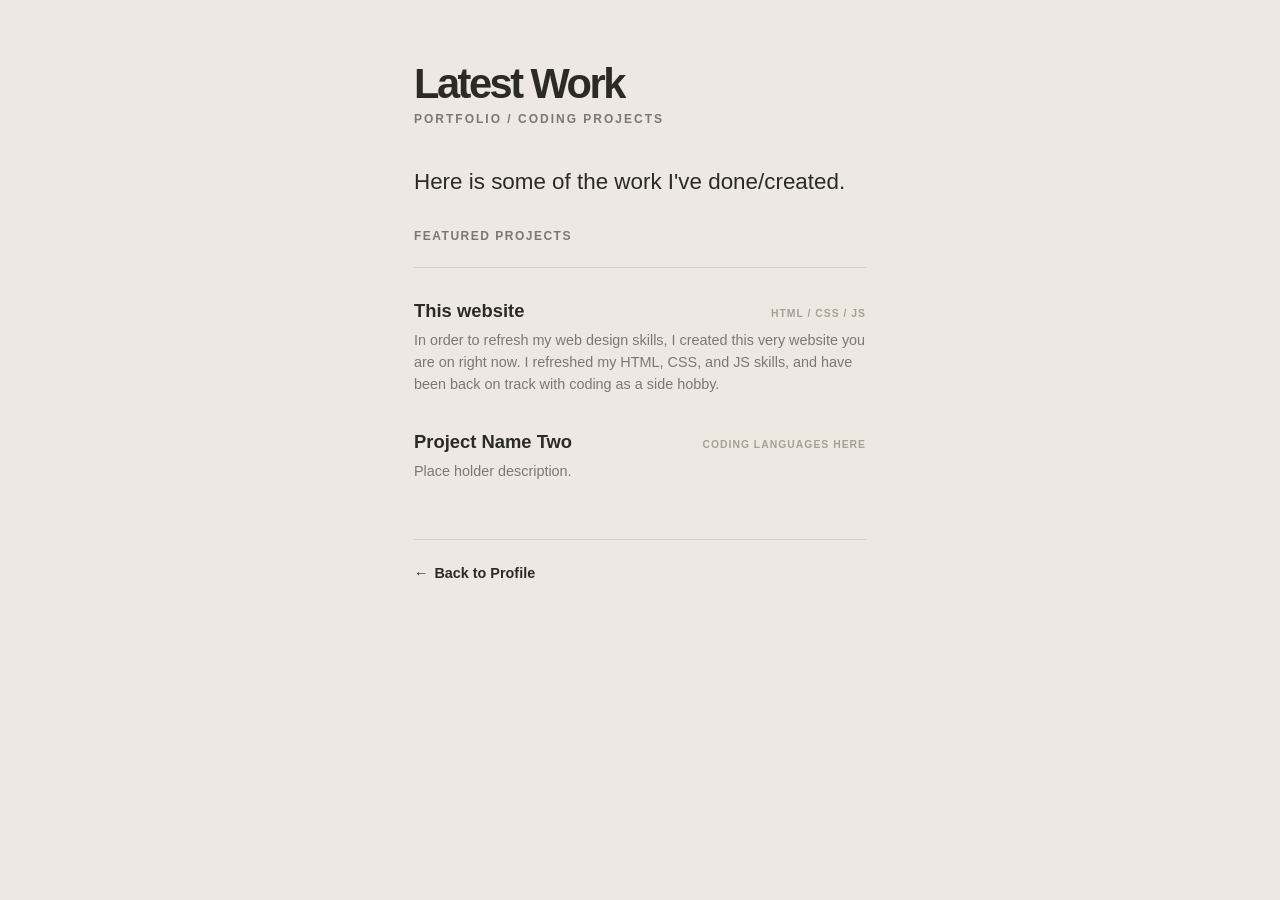
==== index2.html @ 0f755834 "Add files via upload" ====
<!DOCTYPE html>
<html lang="en">
<head>
    <meta charset="UTF-8">
    <meta name="viewport" content="width=device-width, initial-scale=1.0">
    <title>Krish's Latest Work</title>
    <link rel="stylesheet" href="index2.css">
</head>
<body>
    <header>
        <h1>Latest Work</h1>
        <h2>Portfolio / Coding Projects</h2>
        <h3>Here is some of the work I've done/created.</h3>
    </header>

    <h4>Featured Projects</h4>

    <div class="projects-container">
        <!-- First project -->
        <div class="project-item reveal-item">
            <div class="project-meta">
                <a href="index.html" class="project-title" target="_blank">This website</a>
                <span class="project-tech">HTML / CSS / JS</span>
            </div>
            <p class="project-description">
                In order to refresh my web design skills, I created this very website you are on right now. I refreshed my HTML, CSS, and JS skills, and have been back on track with coding as a side hobby.
            </p>
        </div>

        <!-- Second project -->
        <div class="project-item reveal-item">
            <div class="project-meta">
                <a href="#" class="project-title" target="_blank">Project Name Two</a>
                <span class="project-tech">Coding Languages Here</span>
            </div>
            <p class="project-description">
                Place holder description.
            </p>
        </div>
    </div>

    <div class="back-link-container">
        <a href="index.html" class="back-link">
            <span class="arrow">←</span> Back to Profile
        </a>
    </div>

    <script src="index.js"></script>
</body>
</html>
---- index2.css ----
/* CSS for second page of website */
* { 
    margin: 0; 
    padding: 0; 
    box-sizing: border-box; 
    font-family: 'Inter', sans-serif; 
} 

body { 
    background-color: #EDE9E2; 
    color: #2B2A27; 
    display: flex; 
    flex-direction: column; 
    align-items: flex-start; 
    max-width: 500px; 
    margin: 0 auto; 
    padding: 60px 24px; 
} 

header { 
    width: 100%; 
} 

header img { 
    width: 140px; 
    height: 140px; 
    border-radius: 28px; 
    object-fit: cover; 
    object-position: top; 
    margin-bottom: 24px; 
} 

h1 { 
    font-size: 2.6rem; 
    font-weight: 700; 
    letter-spacing: -2.5px; 
    margin-bottom: 4px; 
} 

h2 { 
    font-size: 0.75rem; 
    font-weight: 600; 
    letter-spacing: 2px; 
    color: #7A7873; 
    text-transform: uppercase; 
    margin-bottom: 40px; 
} 

h3 { 
    font-size: 1.4rem; 
    font-weight: 400; 
    line-height: 1.4; 
    margin-bottom: 32px; 
} 

h4 { 
    width: 100%; 
    font-size: 0.75rem; 
    font-weight: 600; 
    letter-spacing: 1.5px; 
    color: #7A7873; 
    text-transform: uppercase; 
    border-bottom: 1px solid #D6D1C4; 
    padding-bottom: 24px; 
    margin-bottom: 32px; 
} 

.projects-container {
    width: 100%;
    display: flex;
    flex-direction: column;
    gap: 36px;
}

.project-item {
    display: flex;
    flex-direction: column;
    width: 100%;
}

.project-meta {
    display: flex;
    justify-content: space-between;
    align-items: baseline;
    margin-bottom: 8px;
}

.project-title {
    font-size: 1.15rem;
    font-weight: 600;
    color: #2B2A27;
    text-decoration: none;
    transition: color 0.25s ease;
}

.project-title:hover {
    color: #7A7873;
}

.project-tech {
    font-size: 0.65rem;
    font-weight: 600;
    color: #A3A096;
    text-transform: uppercase;
    letter-spacing: 1px;
}

.project-description {
    font-size: 0.9rem;
    line-height: 1.5;
    color: #7A7873;
}

.back-link-container { 
    width: 100%; 
    margin-top: 56px; 
    border-top: 1px solid #D6D1C4; 
    padding-top: 24px; 
} 

.back-link { 
    text-decoration: none; 
    font-size: 0.9rem; 
    font-weight: 600; 
    color: #2B2A27; 
    display: inline-flex; 
    align-items: center; 
    gap: 6px; 
    transition: color 0.25s ease; 
} 

.back-link .arrow { 
    display: inline-block; 
    transition: transform 0.25s ease; 
} 

.back-link:hover { 
    color: #7A7873; 
} 

.back-link:hover .arrow { 
    transform: translateX(-4px); 
}

/* Javascript implimentation for fade in effect on scroll */

body {
    opacity: 0;
    transition: opacity 0.4s ease-in-out;
}

body.page-loaded {
    opacity: 1;
}

.reveal-item {
    opacity: 0;
    transform: translateY(20px);
    transition: opacity 0.6s cubic-bezier(0.215, 0.610, 0.355, 1), 
                transform 0.6s cubic-bezier(0.215, 0.610, 0.355, 1);
}

.reveal-item.is-visible {
    opacity: 1;
    transform: translateY(0);
}

/* Dark mode switch */
body.dark-mode {
    background-color: #1A1917;
    color: #E2DFD8;
}

body.dark-mode h2, 
body.dark-mode h4,
body.dark-mode .platform-name,
body.dark-mode .language-label,
body.dark-mode .future-major-label,
body.dark-mode .project-tech,
body.dark-mode .project-description {
    color: #9C9A93;
}

body.dark-mode h4,
body.dark-mode .work-link-container,
body.dark-mode .back-link-container {
    border-color: #383733;
}

body.dark-mode .socials-container a,
body.dark-mode .project-title {
    color: #9C9A93;
}

body.dark-mode .socials-container a:hover,
body.dark-mode .work-link,
body.dark-mode .back-link,
body.dark-mode .project-title:hover {
    color: #E2DFD8;
}

.theme-toggle-btn {
    align-self: flex-end;
    background: none;
    border: none;
    font-size: 0.7rem;
    font-weight: 600;
    text-transform: uppercase;
    letter-spacing: 1px;
    color: #7A7873;
    cursor: pointer;
    margin-bottom: 20px;
    transition: color 0.25s ease;
}
body.dark-mode .theme-toggle-btn {
    color: #9C9A93;
}
.theme-toggle-btn:hover {
    color: #2B2A27;
}
body.dark-mode .theme-toggle-btn:hover {
    color: #E2DFD8;
}

/* local time and blinking dot for activity status */
.status-row {
    display: flex;
    align-items: center;
    gap: 8px;
    font-size: 0.8rem;
    color: #7A7873;
    margin-bottom: 32px;
}
body.dark-mode .status-row {
    color: #9C9A93;
}

.status-dot {
    width: 6px;
    height: 6px;
    background-color: #28a745;
    border-radius: 50%;
    animation: blink 2s infinite ease-in-out;
}

@keyframes blink {
    0%, 100% { opacity: 0.4; }
    50% { opacity: 1; }
}
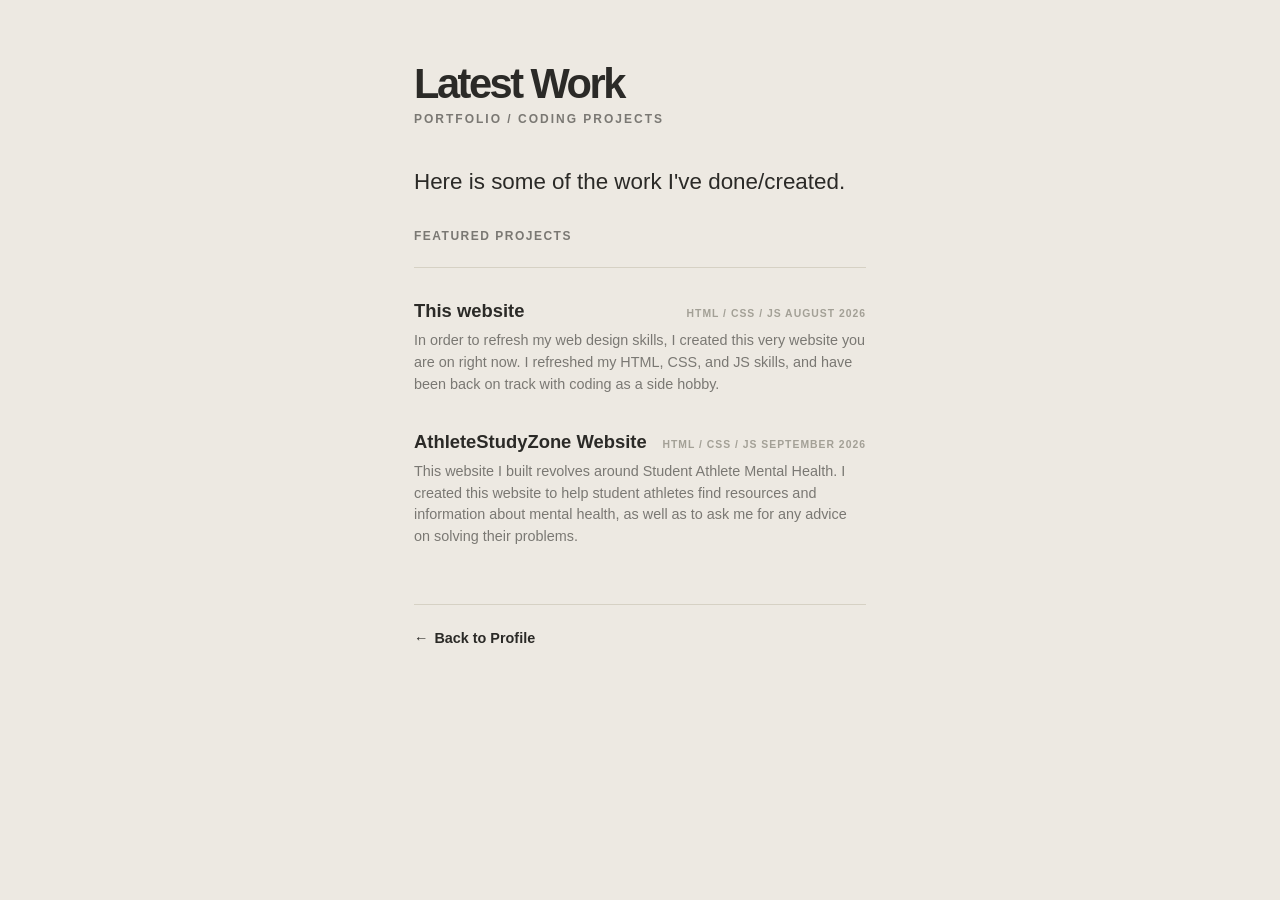
==== commit e75bb316: "Revise project information in index2.html Updated project details and descriptions for clarity." ====
--- a/index2.html
+++ b/index2.html
@@ -20,7 +20,7 @@
         <div class="project-item reveal-item">
             <div class="project-meta">
                 <a href="index.html" class="project-title" target="_blank">This website</a>
-                <span class="project-tech">HTML / CSS / JS</span>
+                <span class="project-tech">HTML / CSS / JS  August 2026</span>
             </div>
             <p class="project-description">
                 In order to refresh my web design skills, I created this very website you are on right now. I refreshed my HTML, CSS, and JS skills, and have been back on track with coding as a side hobby.
@@ -30,11 +30,11 @@
         <!-- Second project -->
         <div class="project-item reveal-item">
             <div class="project-meta">
-                <a href="#" class="project-title" target="_blank">Project Name Two</a>
-                <span class="project-tech">Coding Languages Here</span>
+                <a href="https://wizard07dev.github.io/Second-Project-AthleteStudyZone-Website/" class="project-title" target="_blank">AthleteStudyZone Website</a>
+                <span class="project-tech">HTML / CSS / JS  September 2026</span>
             </div>
             <p class="project-description">
-                Place holder description.
+                This website I built revolves around Student Athlete Mental Health. I created this website to help student athletes find resources and information about mental health, as well as to ask me for any advice on solving their problems.
             </p>
         </div>
     </div>
@@ -47,4 +47,4 @@
 
     <script src="index.js"></script>
 </body>
-</html>+</html>
